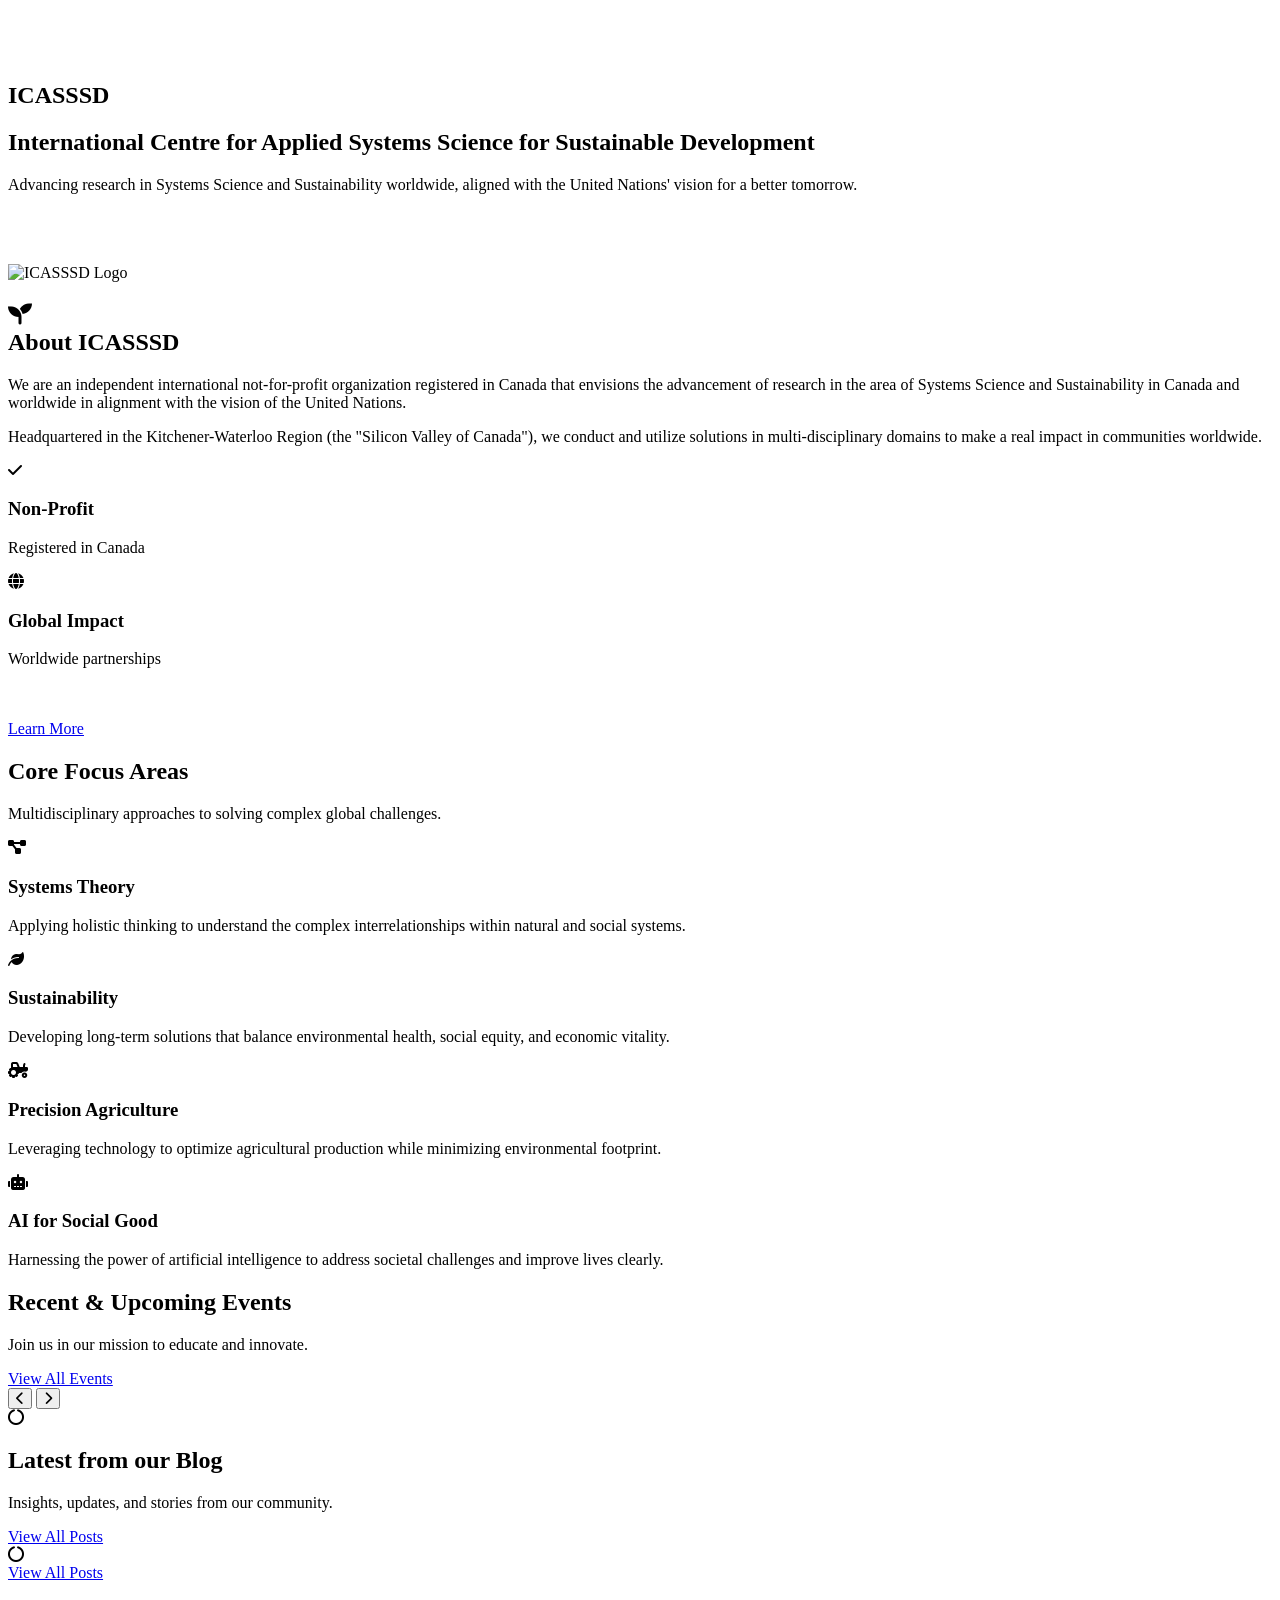
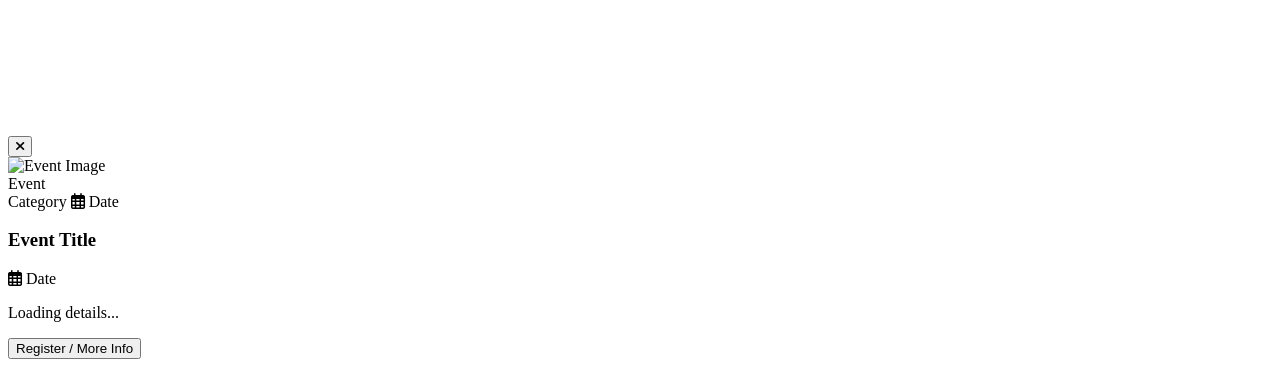
==== index.html @ c63606ba "v1.0.0 - including Research Schools, Projects Showcase, and dynamic BibTeX integration" ====
<!DOCTYPE html>
<html lang="en" class="scroll-smooth">
<meta charset="UTF-8">
<meta name="viewport" content="width=device-width, initial-scale=1.0">
<meta http-equiv="Cache-Control" content="no-cache, no-store, must-revalidate">
<meta http-equiv="Pragma" content="no-cache">
<meta http-equiv="Expires" content="0">
<title>ICASSSD | International Centre for Applied Systems Science for Sustainable Development</title>
<meta name="description"
    content="ICASSSD is an independent international not-for-profit organization envisioning the advancement of research in Systems Science and Sustainability.">

<!-- External Styles & Scripts -->
<script src="https://cdn.tailwindcss.com"></script>
<script src="styles/tailwind.config.js"></script>
<link href="https://cdnjs.cloudflare.com/ajax/libs/font-awesome/6.0.0/css/all.min.css" rel="stylesheet">
<link href="https://fonts.googleapis.com/css2?family=Inter:wght@300;400;500;600;700;800&display=swap" rel="stylesheet">
<!-- <link rel="stylesheet" href="styles/style.css"> -->
<!-- <link rel="icon" href="images/logo2_white.png"> -->
</head>

<body class="font-sans text-gray-800 antialiased">

    <!-- Navigation -->
    <!-- Navigation -->
    <div id="navbar-placeholder"></div>

    <!-- Hero Section -->
    <section id="home" class="relative pt-32 pb-20 lg:pt-40 lg:pb-28 hero-pattern overflow-hidden">
        <div class="max-w-7xl mx-auto px-4 sm:px-6 lg:px-8 relative z-10">
            <div class="text-center max-w-4xl mx-auto">
                <br><br><br>
                <h1 class="text-4xl md:text-5xl lg:text-6xl font-extrabold tracking-tight mb-6 text-dark leading-tight">
                    ICASSSD
                </h1>
                <h2 class="mt-4 max-w-3xl mx-auto text-2xl md:text-3xl font-bold mb-10 leading-relaxed text-gradient">
                    International Centre for Applied Systems Science for Sustainable Development
                </h2>
                <!-- <h2 class="mt-4 max-w-3xl mx-auto text-2xl md:text-3xl font-bold mb-10 leading-relaxed text-gradient">
                    Systems Science for a Sustainable Future
                </h2> -->
                <p class="mt-2 max-w-2xl mx-auto text-lg text-gray-700 mb-10 leading-relaxed font-medium">
                    Advancing research in Systems Science and Sustainability worldwide, aligned with the United Nations'
                    vision for a better tomorrow.
                </p>
                <br><br><br>
            </div>
        </div>

        <!-- Decorative blobs -->
        <div
            class="absolute top-0 left-0 -ml-20 -mt-20 w-72 h-72 bg-teal-200 rounded-full mix-blend-multiply filter blur-3xl opacity-30 animate-blob">
        </div>
        <div
            class="absolute top-0 right-0 -mr-20 -mt-20 w-72 h-72 bg-blue-200 rounded-full mix-blend-multiply filter blur-3xl opacity-30 animate-blob animation-delay-2000">
        </div>
        <div
            class="absolute -bottom-32 left-20 w-72 h-72 bg-emerald-200 rounded-full mix-blend-multiply filter blur-3xl opacity-30 animate-blob animation-delay-4000">
        </div>
    </section>

    <!-- About Section -->
    <section id="about" class="py-20">
        <div class="max-w-7xl mx-auto px-4 sm:px-6 lg:px-8">
            <div class="lg:grid lg:grid-cols-2 lg:gap-16 items-center">
                <div class="mb-12 lg:mb-0">
                    <div class="relative -mt-12">
                        <div
                            class="rounded-2xl overflow-hidden aspect-[4/3] flex items-center justify-center transform scale-110">
                            <img src="images/logo.png" alt="ICASSSD Logo" class="w-full h-full object-contain">
                        </div>
                    </div>
                </div>
                <div>
                    <!-- Opacity Control: Adjust 'bg-white/60' below. 
                         - 'bg-white/40': More transparent
                         - 'bg-white/80': Less transparent (more white)
                         - 'backdrop-blur-md': Blurs the background behind the box -->
                    <div class="bg-white/60 backdrop-blur-md rounded-2xl p-8 shadow-sm mb-8 border border-white/50">
                        <h2 class="text-3xl md:text-4xl font-bold mb-6 text-dark max-w-lg flex items-center gap-3">
                            <div
                                class="w-12 h-12 bg-accent rounded-full flex items-center justify-center text-white shadow-lg flex-shrink-0">
                                <i class="fas fa-seedling text-xl"></i>
                            </div>
                            About <span class="text-primary">ICASSSD</span>
                        </h2>
                        <p class="text-lg text-gray-700 mb-6 leading-relaxed font-medium">
                            We are an independent international not-for-profit organization registered in Canada that
                            envisions the advancement of research in the area of Systems Science and Sustainability in
                            Canada and worldwide in alignment with the vision of the United Nations.
                        </p>
                        <p class="text-lg text-gray-700 mb-0 leading-relaxed font-medium">
                            Headquartered in the Kitchener-Waterloo Region (the "Silicon Valley of Canada"), we conduct
                            and
                            utilize solutions in multi-disciplinary domains to make a real impact in communities
                            worldwide.
                        </p>
                    </div>

                    <div class="grid grid-cols-1 sm:grid-cols-2 gap-6">
                        <div
                            class="flex items-start p-4 bg-teal-50/80 backdrop-blur-md rounded-xl shadow-sm hover:shadow-md transition-all border border-teal-100/50">
                            <div
                                class="flex-shrink-0 h-10 w-10 rounded-lg bg-teal-100 flex items-center justify-center text-primary">
                                <i class="fas fa-check"></i>
                            </div>
                            <div class="ml-4">
                                <h3 class="text-lg font-medium text-dark">Non-Profit</h3>
                                <p class="mt-1 text-gray-500">Registered in Canada</p>
                            </div>
                        </div>
                        <div
                            class="flex items-start p-4 bg-teal-50/80 backdrop-blur-md rounded-xl shadow-sm hover:shadow-md transition-all border border-teal-100/50">
                            <div
                                class="flex-shrink-0 h-10 w-10 rounded-lg bg-teal-100 flex items-center justify-center text-primary">
                                <i class="fas fa-globe"></i>
                            </div>
                            <div class="ml-4">
                                <h3 class="text-lg font-medium text-dark">Global Impact</h3>
                                <p class="mt-1 text-gray-500">Worldwide partnerships</p>
                            </div>
                        </div>
                    </div>
                    <br><br>
                    <div class="flex flex-col sm:flex-row justify-center gap-4">
                        <a href="about.html"
                            class="px-8 py-4 rounded-full bg-primary text-white font-bold text-lg hover:bg-dark transition-all shadow-lg shadow-primary/30 hover:shadow-xl transform hover:-translate-y-1">
                            Learn More
                        </a>
                        <!-- <a href="#work"
                            class="px-8 py-4 rounded-full bg-white text-primary border-2 border-primary font-bold text-lg hover:bg-teal-50 transition-all shadow-md hover:shadow-lg">
                            Our Research
                        </a> -->
                    </div>
                </div>
            </div>
        </div>
    </section>

    <!-- Key Areas / Work Section -->
    <section id="work" class="py-20">
        <div class="max-w-7xl mx-auto px-4 sm:px-6 lg:px-8">
            <div class="text-center mb-16">
                <h2 class="text-3xl md:text-4xl font-bold mb-4 text-dark">Core Focus Areas</h2>
                <p class="text-xl text-gray-600 max-w-2xl mx-auto">Multidisciplinary approaches to solving complex
                    global challenges.</p>
            </div>

            <div class="grid md:grid-cols-2 lg:grid-cols-4 gap-8">
                <!-- Card 1 -->
                <div
                    class="rounded-2xl p-8 shadow-lg hover:shadow-2xl transition-all duration-300 transform hover:-translate-y-2 border-t-4 border-primary">
                    <div class="w-14 h-14 bg-blue-100 rounded-xl flex items-center justify-center text-primary mb-6">
                        <i class="fas fa-project-diagram text-2xl"></i>
                    </div>
                    <h3 class="text-2xl font-bold mb-4 text-dark">Systems Theory</h3>
                    <p class="text-gray-600 leading-relaxed">
                        Applying holistic thinking to understand the complex interrelationships within natural and
                        social systems.
                    </p>
                </div>

                <!-- Card 2 -->
                <div
                    class="rounded-2xl p-8 shadow-lg hover:shadow-2xl transition-all duration-300 transform hover:-translate-y-2 border-t-4 border-secondary">
                    <div class="w-14 h-14 bg-teal-100 rounded-xl flex items-center justify-center text-secondary mb-6">
                        <i class="fas fa-leaf text-2xl"></i>
                    </div>
                    <h3 class="text-2xl font-bold mb-4 text-dark">Sustainability</h3>
                    <p class="text-gray-600 leading-relaxed">
                        Developing long-term solutions that balance environmental health, social equity, and economic
                        vitality.
                    </p>
                </div>

                <!-- Card 3 -->
                <div
                    class="rounded-2xl p-8 shadow-lg hover:shadow-2xl transition-all duration-300 transform hover:-translate-y-2 border-t-4 border-accent">
                    <div
                        class="w-14 h-14 bg-emerald-100 rounded-xl flex items-center justify-center text-emerald-600 mb-6">
                        <i class="fas fa-tractor text-2xl"></i>
                    </div>
                    <h3 class="text-2xl font-bold mb-4 text-dark">Precision Agriculture</h3>
                    <p class="text-gray-600 leading-relaxed">
                        Leveraging technology to optimize agricultural production while minimizing environmental
                        footprint.
                    </p>
                </div>

                <!-- Card 4 (New) -->
                <div
                    class="rounded-2xl p-8 shadow-lg hover:shadow-2xl transition-all duration-300 transform hover:-translate-y-2 border-t-4 border-indigo-500">
                    <div
                        class="w-14 h-14 bg-indigo-100 rounded-xl flex items-center justify-center text-indigo-600 mb-6">
                        <i class="fas fa-robot text-2xl"></i>
                    </div>
                    <h3 class="text-2xl font-bold mb-4 text-dark">AI for Social Good</h3>
                    <p class="text-gray-600 leading-relaxed">
                        Harnessing the power of artificial intelligence to address societal challenges and improve
                        lives clearly.
                    </p>
                </div>
            </div>
        </div>
    </section>

    <!-- Events / News Snippet -->
    <section id="events" class="py-20 relative overflow-hidden">
        <!-- Background decorative elements for this section -->
        <div
            class="absolute top-20 right-0 w-64 h-64 bg-teal-50 rounded-full mix-blend-multiply filter blur-3xl opacity-50 -z-10">
        </div>
        <div
            class="absolute bottom-20 left-0 w-72 h-72 bg-blue-50 rounded-full mix-blend-multiply filter blur-3xl opacity-50 -z-10">
        </div>

        <div class="max-w-7xl mx-auto px-4 sm:px-6 lg:px-8 relative z-10">
            <div class="flex flex-col md:flex-row justify-between items-end mb-12">
                <div>
                    <h2 class="text-3xl md:text-4xl font-bold mb-4 text-dark">Recent & Upcoming Events</h2>
                    <p class="text-xl text-gray-600">Join us in our mission to educate and innovate.</p>
                </div>
                <div class="flex items-center gap-4">
                    <a href="events.html"
                        class="hidden md:inline-flex items-center text-primary font-semibold hover:text-dark transition-colors">
                        View All Events
                    </a>
                    <div class="hidden md:flex space-x-2">
                        <!-- Custom Navigation Buttons (Optional enhancement) -->
                        <button id="scroll-left"
                            class="w-10 h-10 rounded-full border border-gray-300 flex items-center justify-center text-gray-500 hover:bg-primary hover:text-white hover:border-primary transition-all">
                            <i class="fas fa-chevron-left"></i>
                        </button>
                        <button id="scroll-right"
                            class="w-10 h-10 rounded-full border border-gray-300 flex items-center justify-center text-gray-500 hover:bg-primary hover:text-white hover:border-primary transition-all">
                            <i class="fas fa-chevron-right"></i>
                        </button>
                    </div>
                </div>
            </div>

            <!-- Horizontal Scrolling Container -->
            <!-- 
                - snap-x snap-mandatory: for snap scrolling effect
                - overflow-x-auto: enables horizontal scroll
                - pb-10: space for shadow/hover effects at bottom
                - scrollbar-hide: (custom class or utility) to hide scrollbar if desired, standard Tailwind doesn't have it by default but we can use CSS.
            -->
            <div id="events-container"
                class="flex overflow-x-auto snap-x snap-mandatory gap-6 pb-12 pt-4 px-2 -mx-2 scroll-smooth scrollbar-hide">
                <!-- Dynamic Content Loading... -->
                <div class="w-full flex justify-center items-center py-20 text-gray-400">
                    <i class="fas fa-circle-notch fa-spin text-3xl"></i>
                </div>
            </div>

        </div>
    </section>

    <!-- Blogs Section -->
    <section id="blogs" class="py-20">
        <div class="max-w-7xl mx-auto px-4 sm:px-6 lg:px-8">
            <div class="flex flex-col md:flex-row justify-between items-end mb-12">
                <div>
                    <h2 class="text-3xl md:text-4xl font-bold mb-4 text-dark">Latest from our Blog</h2>
                    <p class="text-xl text-gray-600">Insights, updates, and stories from our community.</p>
                </div>
                <a href="blog.html"
                    class="hidden md:inline-flex items-center text-primary font-semibold hover:text-dark transition-colors">
                    View All Posts
                </a>
            </div>

            <div id="home-blog-grid" class="grid md:grid-cols-3 gap-8">
                <!-- Dynamic Content -->
                <div class="col-span-full flex justify-center py-10">
                    <i class="fas fa-circle-notch fa-spin text-2xl text-gray-400"></i>
                </div>
            </div>

            <div class="mt-8 text-center md:hidden">
                <a href="blog.html"
                    class="inline-flex items-center text-primary font-semibold hover:text-dark transition-colors">
                    View All Posts
                </a>
            </div>
        </div>
    </section>

    <!-- Footer -->
    <div id="footer-placeholder"></div>


    <!-- Parallax Background Element -->
    <div id="parallax-container">
        <video id="parallax-video" muted playsinline preload="auto">
            <source src="videos/V2.mp4" type="video/mp4">
        </video>
    </div>

    <!-- Parallax Script -->
    <script src="scripts/parallax.js"></script>

    <!-- Layout Script -->
    <script src="scripts/layout.js"></script>

    <!-- Event Details Modal -->
    <div id="event-modal" class="fixed inset-0 z-[100] hidden" aria-labelledby="modal-title" role="dialog"
        aria-modal="true">
        <!-- Background overlay -->
        <div id="modal-overlay" class="fixed inset-0 bg-gray-900/75 backdrop-blur-sm transition-opacity"></div>

        <div class="fixed inset-0 z-10 overflow-y-auto">
            <div class="flex min-h-full items-end justify-center p-4 text-center sm:items-center sm:p-0">

                <div
                    class="relative transform overflow-hidden rounded-2xl bg-white text-left shadow-2xl transition-all sm:my-8 sm:w-full sm:max-w-4xl border border-gray-200">

                    <!-- Close button -->
                    <button id="close-modal"
                        class="absolute top-4 right-4 z-20 w-10 h-10 bg-white/50 backdrop-blur-md rounded-full flex items-center justify-center text-gray-600 hover:text-dark hover:bg-white transition-all">
                        <i class="fas fa-times text-xl"></i>
                    </button>

                    <div class="grid md:grid-cols-2">
                        <!-- Image Column -->
                        <div class="relative h-64 md:h-auto">
                            <img id="modal-image" class="absolute inset-0 w-full h-full object-cover" src=""
                                alt="Event Image">
                            <div class="absolute inset-0 bg-gradient-to-t from-black/60 to-transparent md:hidden"></div>
                            <div class="absolute bottom-4 left-4 md:hidden text-white">
                                <span id="modal-category-mobile"
                                    class="inline-block px-2 py-1 bg-accent text-white text-xs font-bold rounded mb-2">Event</span>
                            </div>
                        </div>

                        <!-- Content Column -->
                        <div class="p-8 md:p-10">
                            <div class="hidden md:flex justify-between items-center mb-6">
                                <span id="modal-category"
                                    class="px-3 py-1 bg-teal-100 text-primary text-xs font-bold rounded-full uppercase tracking-wide">
                                    Category
                                </span>
                                <span id="modal-date" class="text-sm font-semibold text-gray-500 flex items-center">
                                    <i class="far fa-calendar-alt mr-2"></i> Date
                                </span>
                            </div>

                            <h3 id="modal-title" class="text-2xl md:text-3xl font-bold text-dark mb-4 leading-tight">
                                Event Title
                            </h3>

                            <div class="md:hidden flex items-center text-sm text-gray-500 mb-6">
                                <i class="far fa-calendar-alt mr-2"></i> <span id="modal-date-mobile">Date</span>
                            </div>

                            <div id="modal-description" class="prose prose-teal max-w-none text-gray-600 mb-8">
                                <!-- Dynamic Description -->
                                <p>Loading details...</p>
                            </div>

                            <div class="pt-6 border-t border-gray-100 flex justify-between items-center">
                                <button type="button" id="modal-action-btn"
                                    class="inline-flex justify-center rounded-full border border-transparent bg-primary px-6 py-2.5 text-sm font-medium text-white shadow-sm hover:bg-dark focus:outline-none focus:ring-2 focus:ring-teal-500 focus:ring-offset-2 transition-all">
                                    Register / More Info
                                </button>

                            </div>
                        </div>
                    </div>
                </div>
            </div>
        </div>
    </div>

    <!-- Events Script -->
    <script src="scripts/events.js"></script>
    <!-- Blog Script -->
    <script src="scripts/blog.js"></script>
</body>

</html>
---- styles/style.css ----
/* Custom Styles */
.glass-nav {
    background: rgba(255, 255, 255, 1);
    backdrop-filter: blur(10px);
    border-bottom: 1px solid rgba(0, 0, 0, 0.05);
}

.hero-pattern {
    background-color: transparent;
    /* Was #f0fdfa, made transparent to show video */
    background-image: url("data:image/svg+xml,%3Csvg width='60' height='60' viewBox='0 0 60 60' xmlns='http://www.w3.org/2000/svg'%3E%3Cg fill='none' fill-rule='evenodd'%3E%3Cg fill='%23159895' fill-opacity='0.1'%3E%3Cpath d='M36 34v-4h-2v4h-4v2h4v4h2v-4h4v-2h-4zm0-30V0h-2v4h-4v2h4v4h2V6h4V4h-4zM6 34v-4H4v4H0v2h4v4h2v-4h4v-2H6zM6 4V0H4v4H0v2h4v4h2V6h4V4H6z'/%3E%3C/g%3E%3C/g%3E%3C/svg%3E");
    /* Increased pattern opacity slightly in SVG for visibility against video if needed, but 0.05 is fine. Kept as is or adjusted if needed. 
       Actually, let's keep the pattern subtle. */
}

.text-gradient {
    background: linear-gradient(to right, #1a5f7a, #159895);
    -webkit-background-clip: text;
    background-clip: text;
    -webkit-text-fill-color: transparent;
}

/* Animations */
@keyframes blob {
    0% {
        transform: translate(0px, 0px) scale(1);
    }

    33% {
        transform: translate(30px, -50px) scale(1.1);
    }

    66% {
        transform: translate(-20px, 20px) scale(0.9);
    }

    100% {
        transform: translate(0px, 0px) scale(1);
    }
}

.animate-blob {
    animation: blob 7s infinite;
}

.animation-delay-2000 {
    animation-delay: 2s;
}

.animation-delay-4000 {
    animation-delay: 4s;
}

/* Parallax Background */
#parallax-container {
    position: fixed;
    top: 0;
    left: 0;
    width: 100%;
    height: 100%;
    z-index: -1;
    /* Behind content */
    overflow: hidden;
}

#parallax-video {
    position: absolute;
    top: 50%;
    left: 50%;
    min-width: 100%;
    min-height: 100%;
    width: auto;
    height: auto;
    transform: translate(-50%, -50%);
    object-fit: cover;
    opacity: 0.8;
    /* filter: blur(10px); */
    /* Fully visible */
}

/* Ensure content sits above */
section,
footer {
    position: relative;
    background-color: rgba(255, 255, 255, 0.4);
    /* Much more transparent (was 0.75) */
    backdrop-filter: blur(5px);
    /* Reduced blur to see video better */
}

/* Specific adjustment for 'Work' section to maintain card contrast */
/* Specific adjustment for 'Work' section to maintain card contrast */
#work,
#blogs {
    background-color: rgba(248, 250, 252, 0.75);
    backdrop-filter: blur(8px);
}

/* Add transparency to cards in work/events since we removed utility classes */
#work .rounded-2xl,
#events .rounded-2xl:not(.group),
/* Exclude the image cards which are .group */
#events .bg-slate-50 {
    background-color: rgba(255, 255, 255, 0.6) !important;
    backdrop-filter: blur(5px);
}

nav {
    z-index: 50;
    /* Keep nav on top */
}

/* Hide Scrollbar Utilities */
.scrollbar-hide::-webkit-scrollbar {
    display: none;
}

.scrollbar-hide {
    -ms-overflow-style: none;
    /* IE and Edge */
    scrollbar-width: none;
    /* Firefox */
}

/* Carousel / Marquee Styles */
.carousel-container {
    overflow: hidden;
    position: relative;
    width: 100%;
    margin-bottom: 2rem;
    border-radius: 0.75rem;
}

.carousel-track {
    display: flex;
    white-space: nowrap;
    width: max-content;
    animation: scroll 40s linear infinite;
}

.carousel-slide {
    width: 300px;
    height: 200px;
    flex-shrink: 0;
    padding-right: 1rem;
}

.carousel-slide img {
    width: 100%;
    height: 100%;
    object-fit: cover;
    border-radius: 0.5rem;
}

@keyframes scroll {
    0% {
        transform: translateX(0);
    }

    100% {
        transform: translateX(calc(-300px * 5));
        /* scroll by the width of the unique set of images */
    }
}

.carousel-container:hover .carousel-track {
    animation-play-state: paused;
}
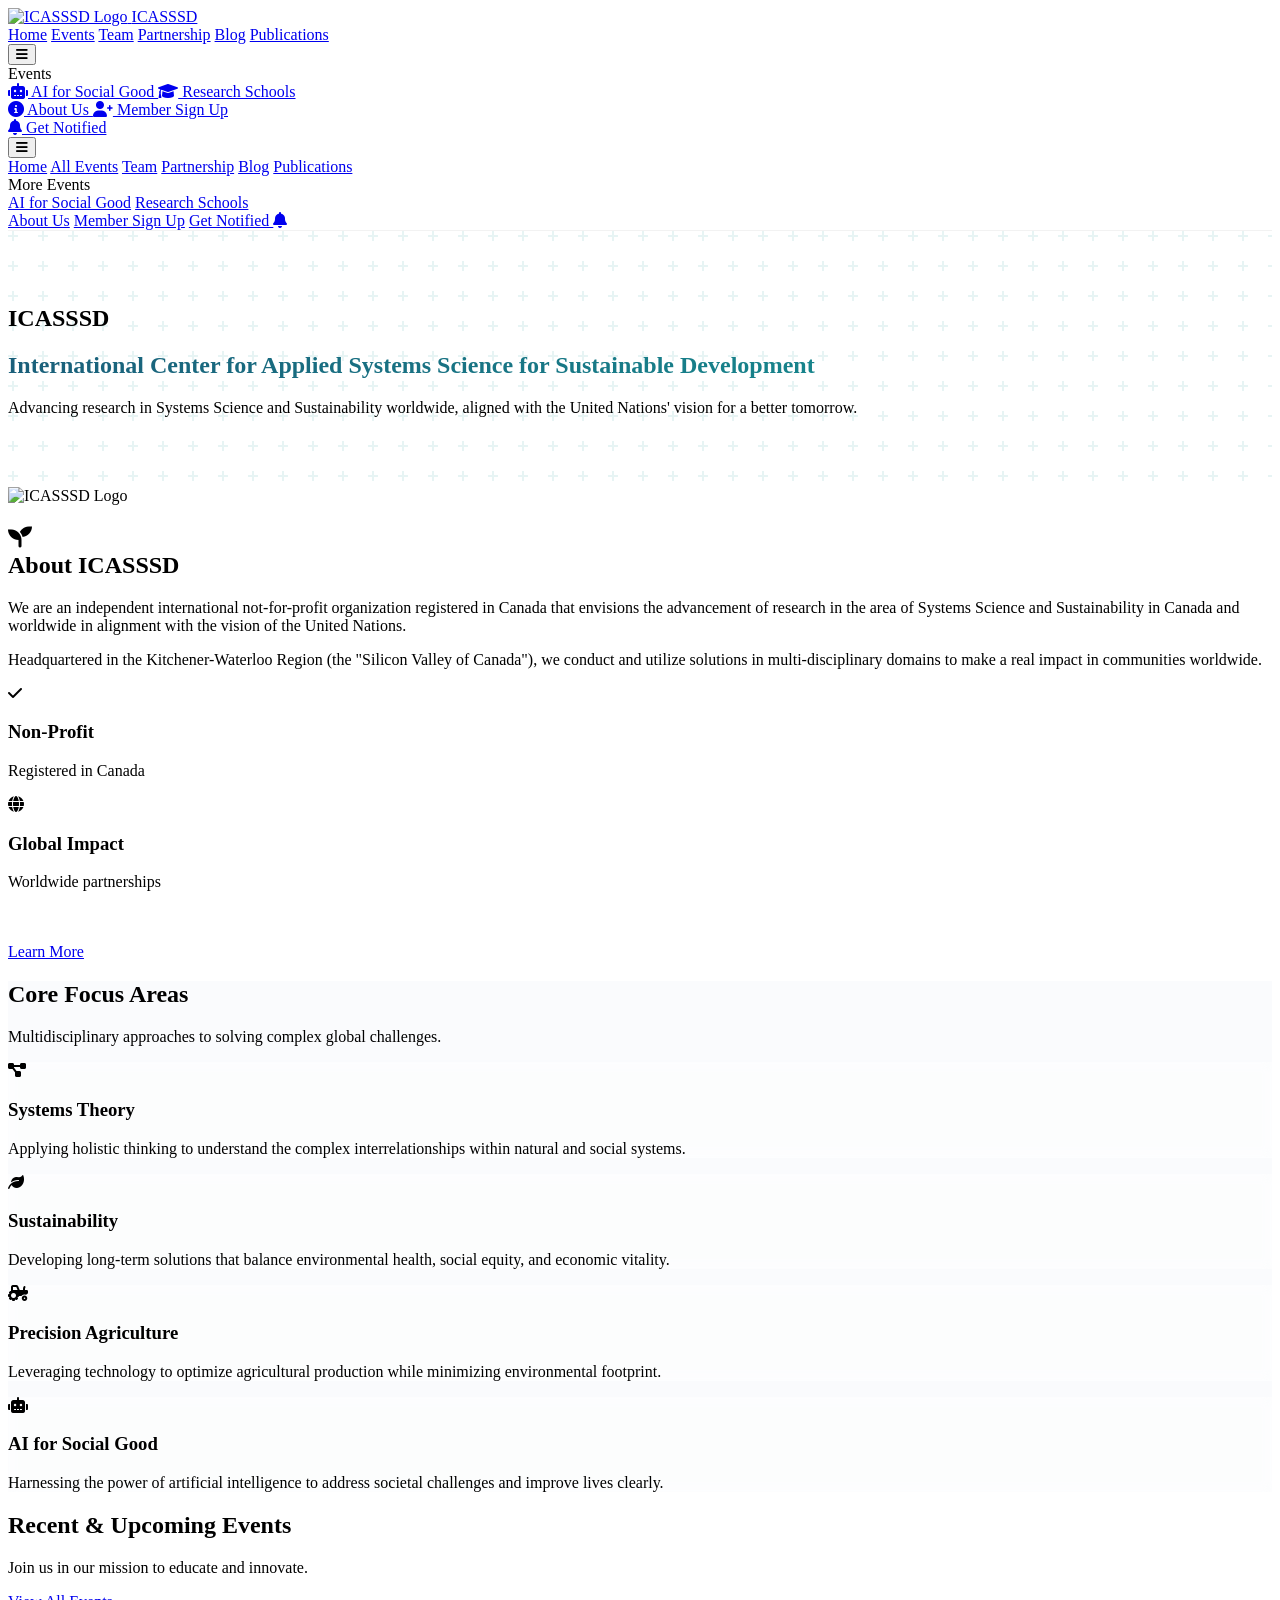
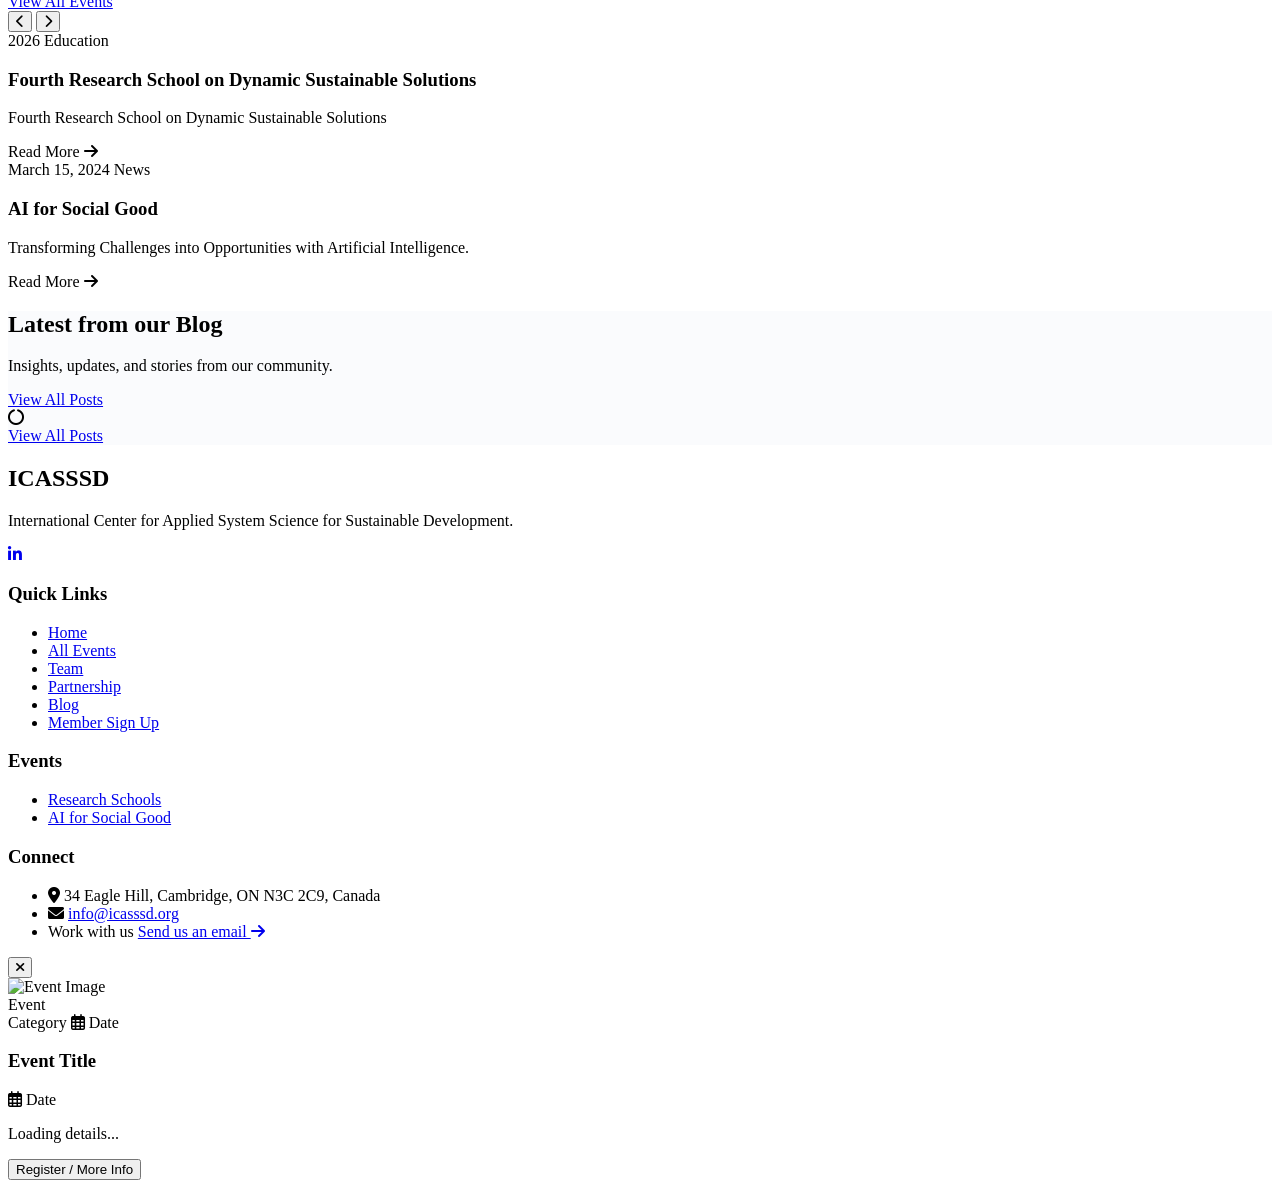
==== commit 19953849: "fixed: spelling mistake 'center'" ====
--- a/index.html
+++ b/index.html
@@ -5,7 +5,7 @@
 <meta http-equiv="Cache-Control" content="no-cache, no-store, must-revalidate">
 <meta http-equiv="Pragma" content="no-cache">
 <meta http-equiv="Expires" content="0">
-<title>ICASSSD | International Centre for Applied Systems Science for Sustainable Development</title>
+<title>ICASSSD | International Center for Applied Systems Science for Sustainable Development</title>
 <meta name="description"
     content="ICASSSD is an independent international not-for-profit organization envisioning the advancement of research in Systems Science and Sustainability.">
 
@@ -33,7 +33,7 @@
                     ICASSSD
                 </h1>
                 <h2 class="mt-4 max-w-3xl mx-auto text-2xl md:text-3xl font-bold mb-10 leading-relaxed text-gradient">
-                    International Centre for Applied Systems Science for Sustainable Development
+                    International Center for Applied Systems Science for Sustainable Development
                 </h2>
                 <!-- <h2 class="mt-4 max-w-3xl mx-auto text-2xl md:text-3xl font-bold mb-10 leading-relaxed text-gradient">
                     Systems Science for a Sustainable Future
